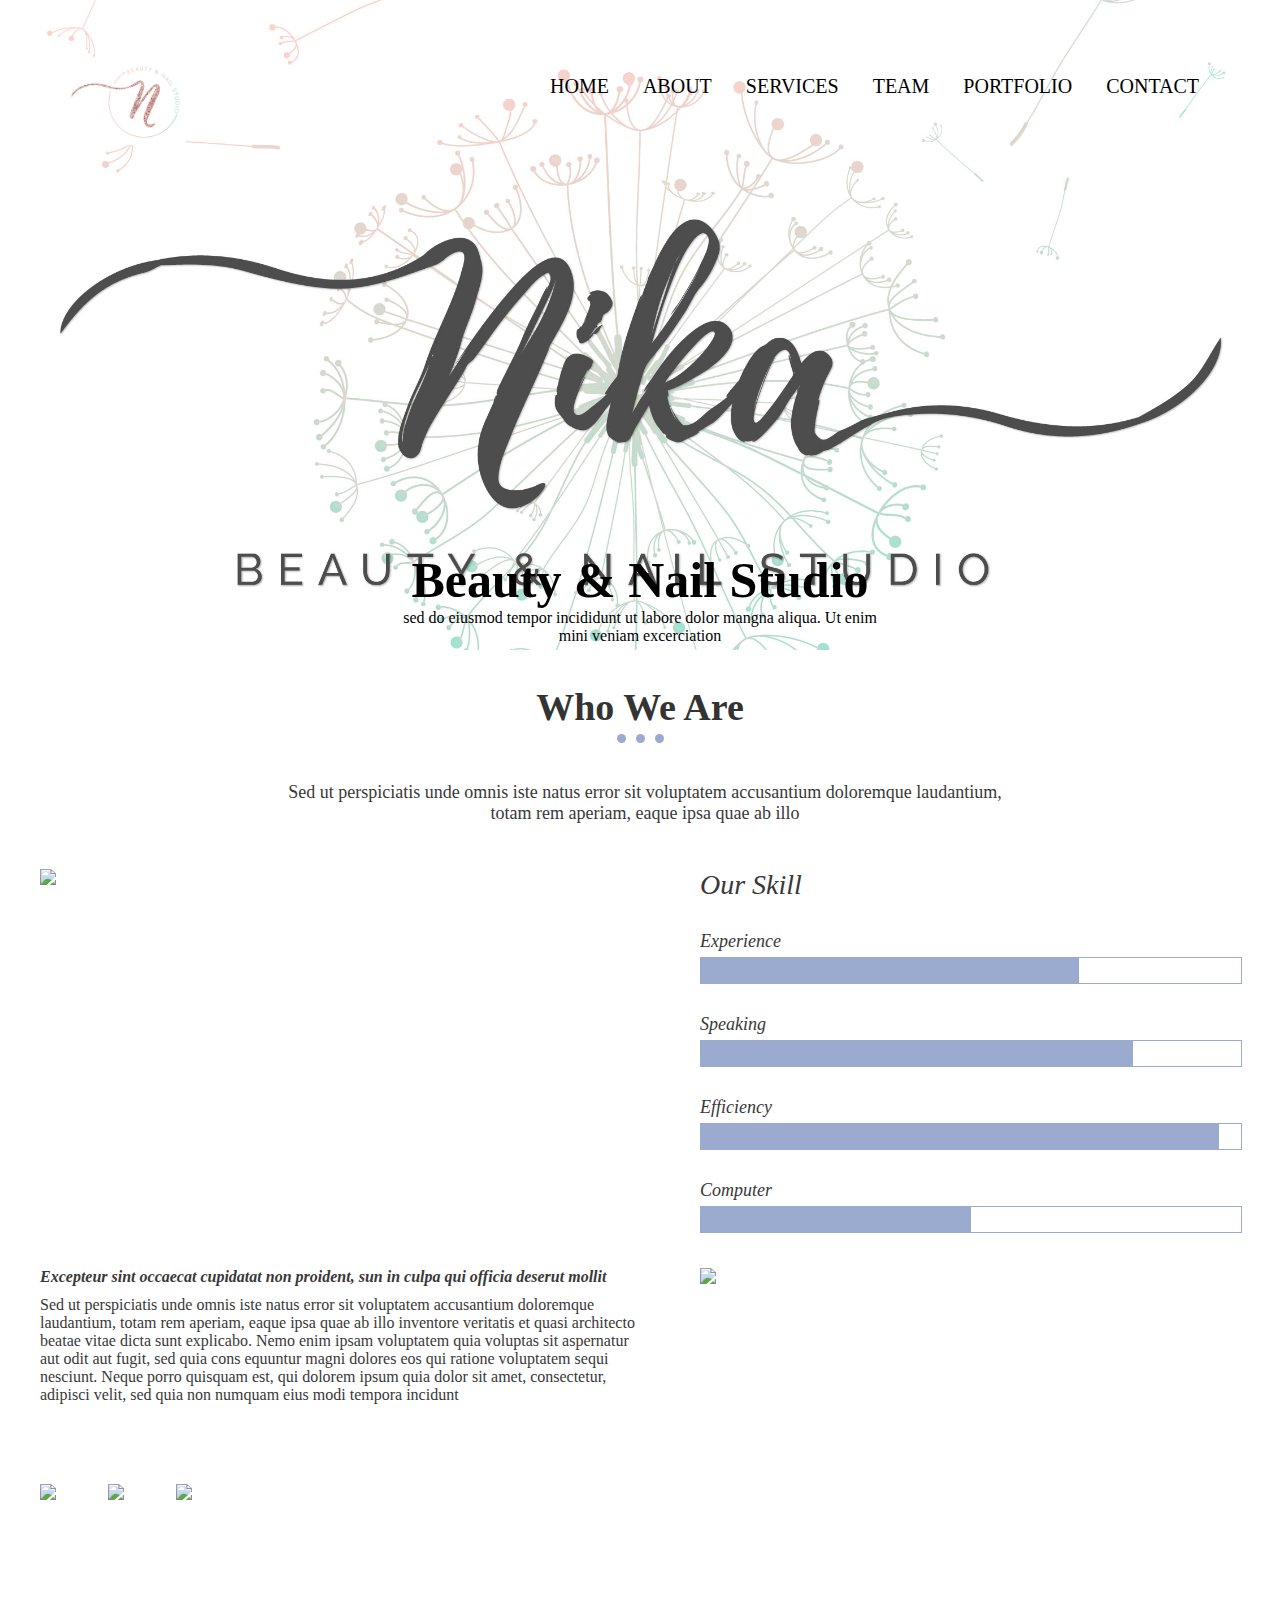
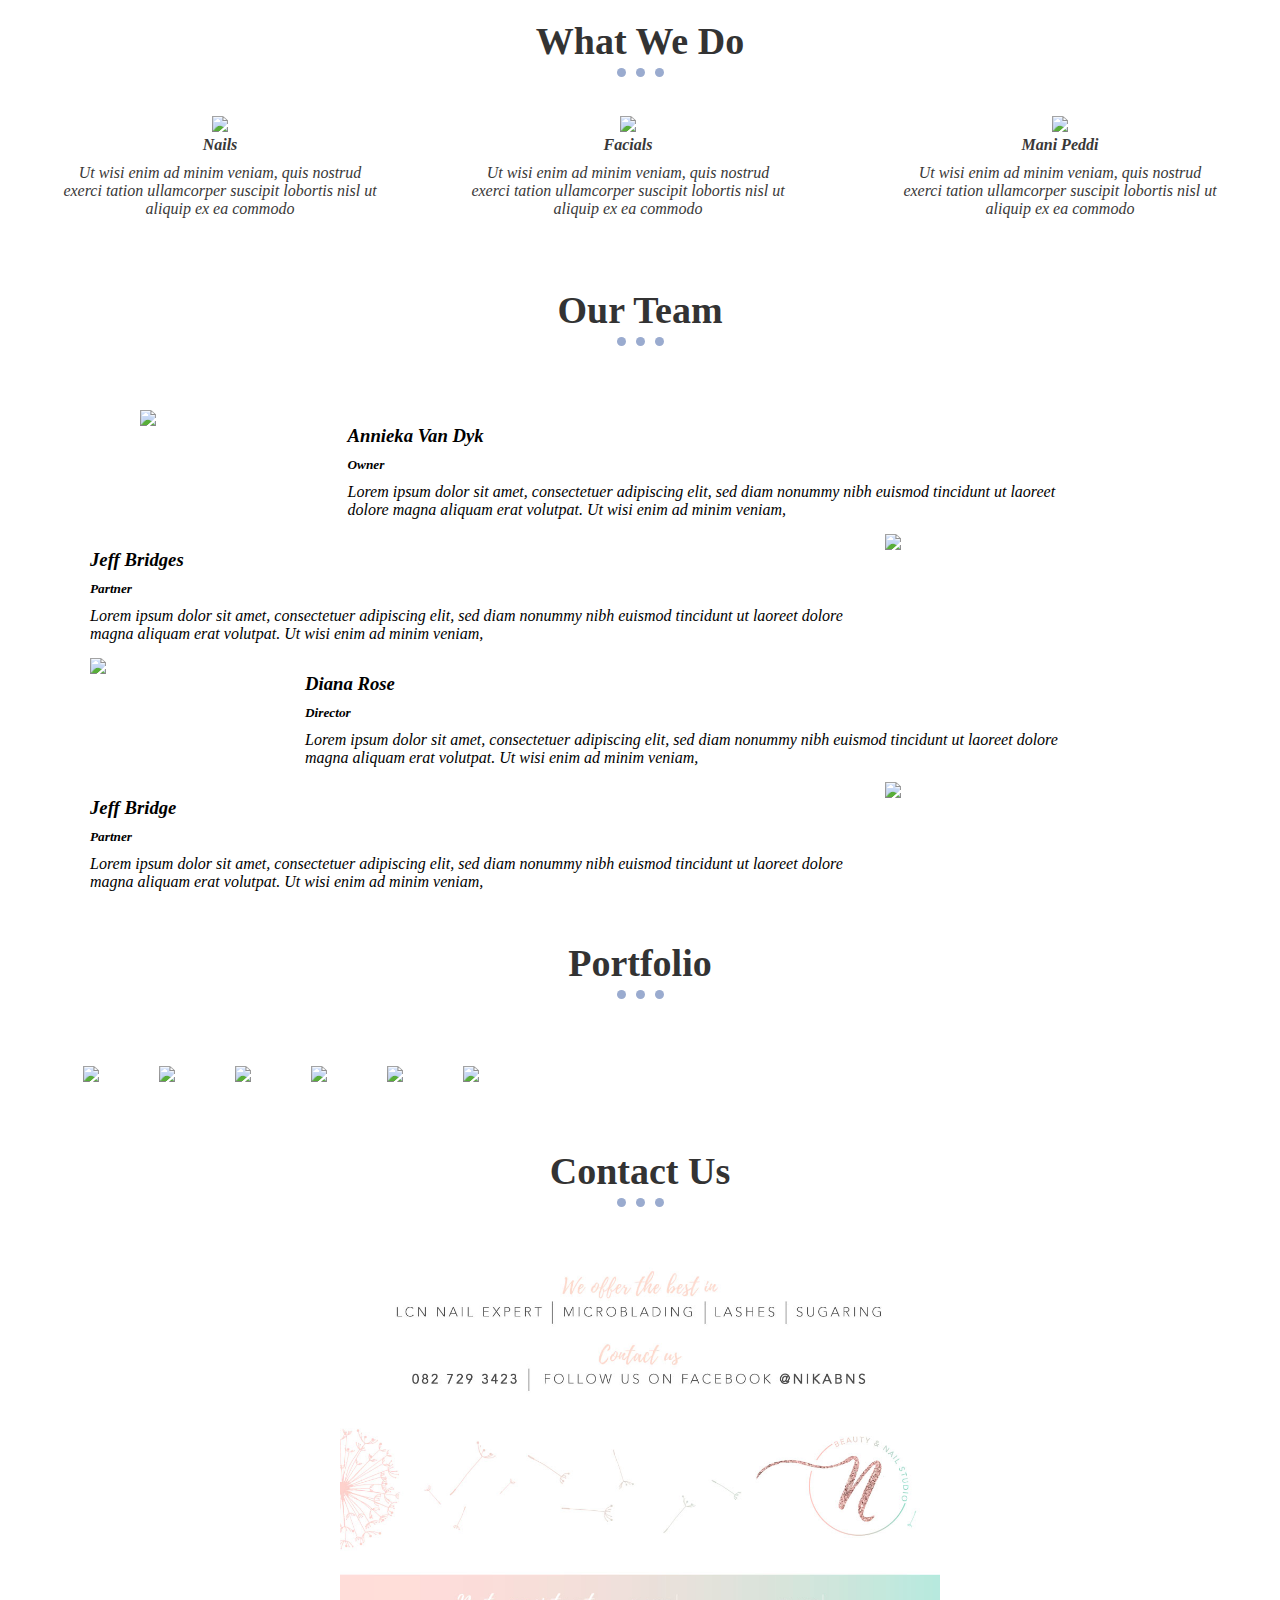
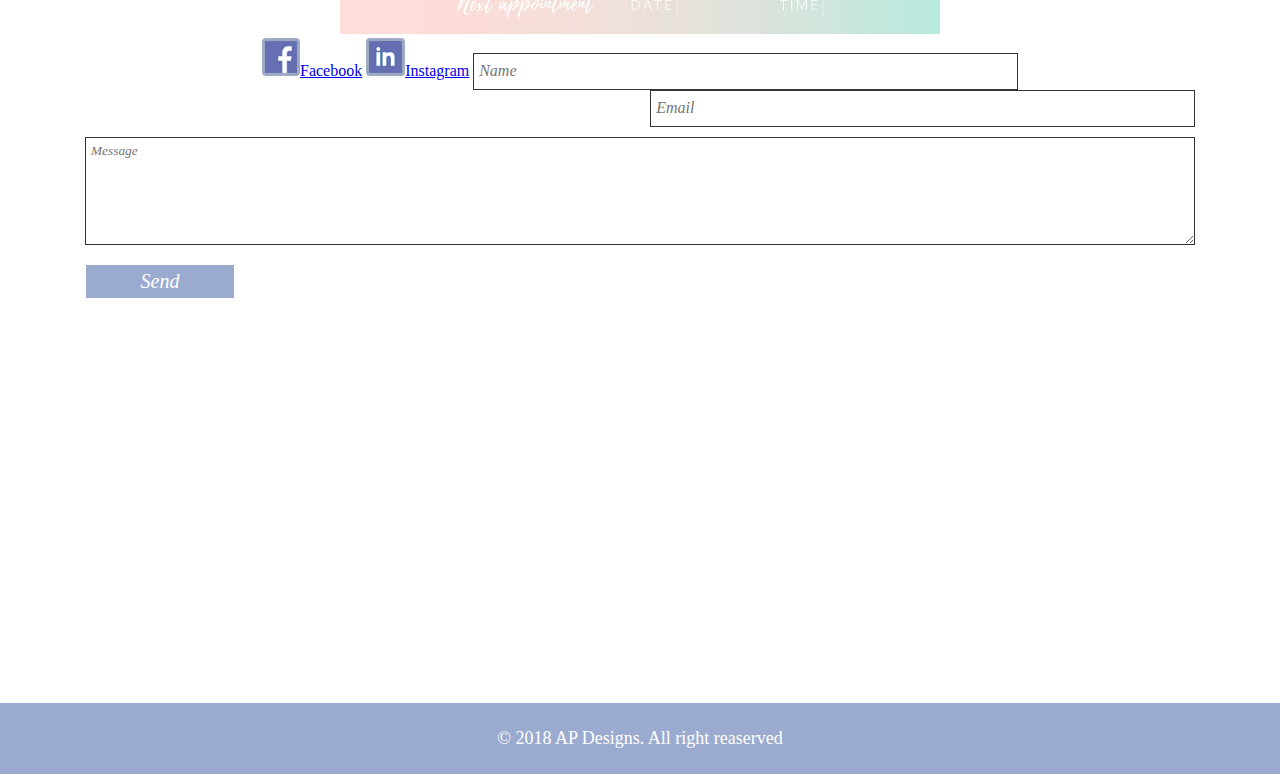
==== index.html @ e584de8f "Furst commit" ====
<!--
Credit : LearnDesign(Youtube Channel)
Link : https://goo.gl/5pskoC
Email : help.learndesign@gmail.com
-->
<!DOCTYPE html>
<html>

<head>
	<title>Nika Beauty and Nail Salon</title>
	<link rel="stylesheet" type="text/css" href="css/style.css">
</head>

<body>

	<div class="wrapper">

		<div class="slide">
			<div id="navbar" class="header">
				<img class="logo" src="images/Logo-Submark-JPG.jpg" />
				<div class="menu">
					<ul>
						<li><a href="#">Home</a></li>
						<li><a href="#About">About</a></li>
						<li><a href="#Services">Services</a></li>
						<li><a href="#Team">Team</a></li>
						<li><a href="#Portfolio">Portfolio</a></li>
						<li><a href="#Contact">Contact</a></li>
					</ul>
				</div>
			</div>

			<div class="slideTitle">
				<h1>Beauty & Nail Studio</h1>
				<p>sed do eiusmod tempor incididunt ut labore dolor mangna aliqua. Ut enim mini veniam excerciation</p>
			</div>
		</div>

		<div class="content">
			<div class="content-title">
				<h2> <a name="About"></a>Who We Are</h2>
				<div class="border">
					<span></span>
					<span></span>
					<span></span>
				</div>
			</div>
			<p class="content-desc">
				Sed ut perspiciatis unde omnis iste natus error sit voluptatem accusantium doloremque laudantium, totam
				rem aperiam, eaque ipsa quae ab illo
			</p>

			<div class="skill-section">
				<div class="skill-img">
					<img src="images/port9.jpg" />
				</div>
				<div class="skill-content">
					<h3 class="skill-title"><i>Our Skill</i></h3>
					<div class="skills">
						<i>Experience</i>
						<span><abbr></abbr></span>
					</div>
					<div class="skills speaking">
						<i>Speaking</i>
						<span><abbr></abbr></span>
					</div>
					<div class="skills efficiency">
						<i>Efficiency</i>
						<span><abbr></abbr></span>
					</div>
					<div class="skills computer">
						<i>Computer</i>
						<span><abbr></abbr></span>
					</div>
				</div>
				<div class="about-content">
					<div class="about-desc">
						<p><b><i>Excepteur sint occaecat cupidatat non proident, sun in culpa qui officia deserut
									mollit</i></b></p>
						<p>Sed ut perspiciatis unde omnis iste natus error sit voluptatem accusantium doloremque
							laudantium, totam rem aperiam, eaque ipsa quae ab illo inventore
							veritatis et quasi architecto beatae vitae dicta sunt explicabo. Nemo enim ipsam voluptatem
							quia voluptas sit aspernatur aut odit aut fugit, sed quia cons equuntur magni dolores eos
							qui ratione voluptatem sequi nesciunt. Neque porro quisquam
							est, qui dolorem ipsum quia dolor sit amet, consectetur, adipisci velit, sed quia non
							numquam eius modi tempora incidunt</p>
					</div>
					<div class="about-img">
						<img src="images/desk1.jpg">
					</div>
				</div>
				<div class="desk-img">
					<img src="images/desk2.jpg" />
					<img class="desk3img" src="images/desk3.jpg" />
					<img src="images/desk4.jpg" />
				</div>
			</div>
		</div>


		<div class="content">
			<div class="content-title">
				<h2> <a name="Services"></a>What We Do</h2>
				<div class="border">
					<span></span>
					<span></span>
					<span></span>
				</div>
			</div>
			<div class="clearfix"></div>
			<div class="column col1">
				<img src="images/port1.jpg" width="200" height="auto" />
				<h4><i>Nails</i></h4>
				<p><i>Ut wisi enim ad minim veniam, quis nostrud
						exerci tation ullamcorper suscipit lobortis nisl ut aliquip ex ea commodo</i></p>
			</div>
			<div class="column col2">
				<img src="images/port3.jpg" />
				<h4><i>Facials</i></h4>
				<p><i>Ut wisi enim ad minim veniam, quis nostrud
						exerci tation ullamcorper suscipit lobortis nisl ut aliquip ex ea commodo</i></p>
			</div>
			<div class="column col3">
				<img src="images/port8.jpg" width="300" height="auto" />
				<h4><i>Mani Peddi</i></h4>
				<p><i>Ut wisi enim ad minim veniam, quis nostrud
						exerci tation ullamcorper suscipit lobortis nisl ut aliquip ex ea commodo</i></p>
			</div>
		</div>


		<div class="content ourteam">
			<div class="content-title">
				<h2> <a name="Team"></a>Our Team</h2>
				<div class="border">
					<span></span>
					<span></span>
					<span></span>
				</div>
			</div>

			<div class="tm">
				<div class="employer annieka">
					<div class="employer-image">
						<img src="images/team1.png">
					</div>
					<div class="emplyer-detail">
						<h3><i>Annieka Van Dyk</i></h3>
						<h5><i>Owner</i></h5>
						<p><i>Lorem ipsum dolor sit amet, consectetuer adipiscing elit, sed diam nonummy nibh euismod
								tincidunt ut laoreet dolore magna aliquam erat volutpat. Ut wisi enim ad minim
								veniam,</i></p>
					</div>
				</div>

				<div class="employer">
					<div class="emplyer-detail jeff">
						<h3><i>Jeff Bridges</i></h3>
						<h5><i>Partner</i></h5>
						<p><i>Lorem ipsum dolor sit amet, consectetuer adipiscing elit, sed diam nonummy nibh euismod
								tincidunt ut laoreet dolore magna aliquam erat volutpat. Ut wisi enim ad minim
								veniam,</i></p>
					</div>
					<div class="employer-image">
						<img src="images/team2.png">
					</div>
				</div>

				<div class="employer sara">
					<div class="employer-image">
						<img src="images/team3.png">
					</div>
					<div class="emplyer-detail">
						<h3><i>Diana Rose</i></h3>
						<h5><i>Director</i></h5>
						<p><i>Lorem ipsum dolor sit amet, consectetuer adipiscing elit, sed diam nonummy nibh euismod
								tincidunt ut laoreet dolore magna aliquam erat volutpat. Ut wisi enim ad minim
								veniam,</i></p>
					</div>
				</div>

				<div class="employer">
					<div class="emplyer-detail jeff">
						<h3><i>Jeff Bridge</i></h3>
						<h5><i>Partner</i></h5>
						<p><i>Lorem ipsum dolor sit amet, consectetuer adipiscing elit, sed diam nonummy nibh euismod
								tincidunt ut laoreet dolore magna aliquam erat volutpat. Ut wisi enim ad minim
								veniam,</i></p>
					</div>
					<div class="employer-image">
						<img src="images/team4.png">
					</div>
				</div>
			</div>
		</div>


		<div class="content">
			<div class="content-title">
				<h2> <a name="Portfolio"></a>Portfolio</h2>
				<div class="border">
					<span></span>
					<span></span>
					<span></span>
				</div>
			</div>

			<div class="portfolio">
				<img src="images/port1.jpg" />
				<img src="images/port3.jpg" />
				<img src="images/port4.jpg" />
				<img src="images/port6.jpg" />
				<img src="images/port8.jpg" />
				<img src="images/port12.jpg" />
			</div>
		</div>


		<div class="content">
			<div class="content-title">
				<h2> <a name="Contact"></a>Contact Us</h2>
				<div class="border">
					<span></span>
					<span></span>
					<span></span>
				</div>
			</div>

			<form class="contactform">
				<p>
					<img src="images/contact1.jpg" width="600" height="auto">
				</p>
				<p>

					<a href="https://www.facebook.com/nikabns/"><img src="images/social1.png">Facebook</a>
					<a href="https://www.instagram.com/nikabns/?hl=en"><img src="images/social2.png">Instagram</a>

					<input type="text" class="txtfield" name="name" placeholder="Name" required>
					<input type="text" class="txtfield email" name="name" placeholder="Email" required>
				</p>
				<textarea cols="6" class="message" rows="6" placeholder="Message" required></textarea>
				<input type="submit" class="submit" name="submit" value="Send" />
			</form>
		</div>

		<div class="map">
			<iframe
				src="https://www.google.com/maps/embed?pb=!1m18!1m12!1m3!1d255281.1903616399!2d103.70416077249239!3d1.314339389148794!2m3!1f0!2f0!3f0!3m2!1i1024!2i768!4f13.1!3m3!1m2!1s0x31da11238a8b9375%3A0x887869cf52abf5c4!2sSingapore!5e0!3m2!1sen!2sin!4v1512486988033"
				width="100%" height="350" frameborder="0" style="border:0" allowfullscreen></iframe>
		</div>

		<div class="footer">
			<p>&copy; 2018 AP Designs. All right reaserved</p>
		</div>

</body>

</html>
---- css/style.css ----
/*
Credit : LearnDesign(Youtube Channel)
Link : https://goo.gl/5pskoC
Email : help.learndesign@gmail.com
*/
*{
	padding: 0;
	margin: 0;
}

body {
font-family: 'Playlist Script', 'Avenir LT Std 45 Book';
font-style: normal;
font-weight: normal;
src: local('Playlist Script'), url('Playlist Script.woff') format('woff');
src: local('Avenir LT Std 45 Book'), url('AvenirLTStd-Book.woff') format('woff');
}

.wrapper{
	width: 100%;
	height: auto;
	min-height: 300px;
	padding: 0 0px;
}
.slide{
	width: 100%;
	height: 650px;
	position: relative;
	background-image: url(../images/Logo-Primary-Final-JPG.jpg);
	background-size: cover;
	background-repeat: no-repeat;
	background-position: center center;
}
.header{
	position: relative;
	padding: 60px 66px;
}
.header .logo{
	float: left;
	width: 120px;
	height: auto;
}
.header .menu{
	float: right;
}
.menu ul li{
	list-style: none;
	display: inline-block;
}
.menu ul li a{
	display: block;
	padding: 15px;
	color: black;
	text-decoration: none;
	font-size: 20px;
	text-transform: uppercase;
	font-family: Myriad Pro;
}

.slideTitle{
	position: absolute;
	top: 92%;
	left: 50%;
	transform: translate(-50%, -50%);
	color: black;
	font-family: Myriad Pro;
}
.slideTitle h1{
	font-size: 50px;
	text-align: center;
}
.slideTitle p{
	font-size: 16px;
	padding: 0 80px;
	text-align: center;
}


.content{
	padding:0 40px;
}
.content-title{
	display: inline-block;
	width: 100%;
	text-align: center;
	padding: 35px 0;
	float:left;
}
.content-title h2{
	font-size: 38px;
	font-family: Myriad Pro;
	color: #333333;
}
.border span{
	width: 9px;
	height: 9px;
	margin: 0 3px;
	background-color: #9aabcf;
	border-radius: 100px;
	display: inline-block;
}
p.content-desc{
	font-size: 18px;
	color: #393838;
	padding: 0 5px;
	width: 60%;
	margin-left: 20%;
	text-align: center;
	display: inline-block;
	float: left;
	font-family: Myriad Pro;
}


.skill-section{
	display: inline-block;
	width: 100%;
	float: left;	
	padding: 45px 0;
}
.skill-img{
	width: 50%;
	float: left;
}
.skill-img img{
	width: 100%;
}
.skill-content{
	width: 45%;
	float: right;
}
h3.skill-title{
	font-size: 28px;
	font-family: Myriad Pro;
	color: #393838;
	font-weight: 500;
	float: left;
	width: 100%;
}
.skills{
	width: 100%;
	float: left;
	padding-top: 30px;
}
.skills i{
	color: #393838;
	font-family: Myriad Pro;
	clear: both;
	float: left;
	font-size: 18px;
}
.skills span{
	width: 100%;
	height: 25px;
	margin-top: 5px;
	border: 1px solid #9aabcf;
	display: inline-block;
	float: left;
}
.skills span abbr{
	width: 70%;
	height: 25px;
	background-color: #9aabcf;
	display: inline-block;
}
.skills.speaking span abbr{
	width: 80%;
}
.skills.efficiency span abbr{
	width: 96%;
}
.skills.computer span abbr{
	width: 50%;
}

.about-content,.desk-img{
	width: 100%;
	float: left;
	display: inline-block;
	font-family: Myriad Pro;
	color: #393838;
	padding: 35px 0;
}
.about-desc{
	width: 50%;
	float: left;
	display: inline-block;
}
.about-desc p{
	padding-bottom: 10px;
}
.about-img{
	width: 45%;
	float: right;
	display: inline-block;
}

.desk-img img{
	width: 30%;
}
.desk-img img.desk3img{
	margin: 0 4%;
}

.clearfix{}
.column{
	width: 30%; 
	display: inline-block;
	float: left;
	text-align: center;
	color: #393838;
	font-family: Myriad Pro;
	padding: 0 20px;
	box-sizing: border-box;
}
.column.col2{
	margin: 0 4%;
}
.column.col3{
	float: right;
}
.column p{
	padding-top: 10px;
}

.content.ourteam{
	padding-top: 35px;
	clear: left;
}
.tm,.employer{
	display: inline-block;
	width: 100%;
	float: left;
	box-sizing: border-box;
	font-family: Myriad Pro;
	padding: 25px 15px 0;
}
.employer{
	padding: 0 35px 15px;
}
.employer.annieka{
	padding-left: 85px;
}
.employer-image{
	width: 15%;
	float: left;
}
.employer-image img{
	width: 100%;
}
.emplyer-detail{
	width: 70%;
	float: left;
	padding-left: 50px;
	padding-top: 15px;
}
.emplyer-detail h3{
	padding-bottom: 10px;
}
.emplyer-detail h5{
	padding-bottom: 10px;
}
.emplyer-detail p{
	font-weight: normal;
}
.emplyer-detail.jeff{
	padding-left: 0px;
	padding-right: 25px;
}

.portfolio{
	padding: 0 15px; 
}
.portfolio img{
	margin: 28px;
}

.portfolio img {
	width: 300px;
	height: auto;
}

form.contactform{
	padding: 0 45px 15px;
}

form.contactform p{
	text-align: center;
}


.txtfield,.message,.submit{
	font-family: Myriad Pro;
}
.txtfield{
	width: 48%;
	height: 35px;
	padding: 0 5px;
	border: 1px solid #333333;
	font-size: 16px;
	font-style: italic;
}
.txtfield.email{
	float: right;
}
.message{
	width: 100%;
	padding: 5px;
	box-sizing: border-box;
	margin-top: 10px;
	border: 1px solid #333333;
	font-style: italic;
}
.submit{
	width: 150px;
	height: 35px;
	background-color: #9aabcf;
	color: #ffffff;
	border: 1px solid;
	margin-top: 15px;
	font-size: 20px;
	font-style: italic;
}
.map{
	margin: 35px 0 0;
}
.footer{
	background-color: #9aabcf;
	display: inline-block;
	width: 100%;
	padding: 25px 0px 15px;
	text-align: center;
	font-family: Myriad Pro;
	color: #ffffff;
}
.footer p{
	padding-bottom: 10px;
	font-size: 18px;
}
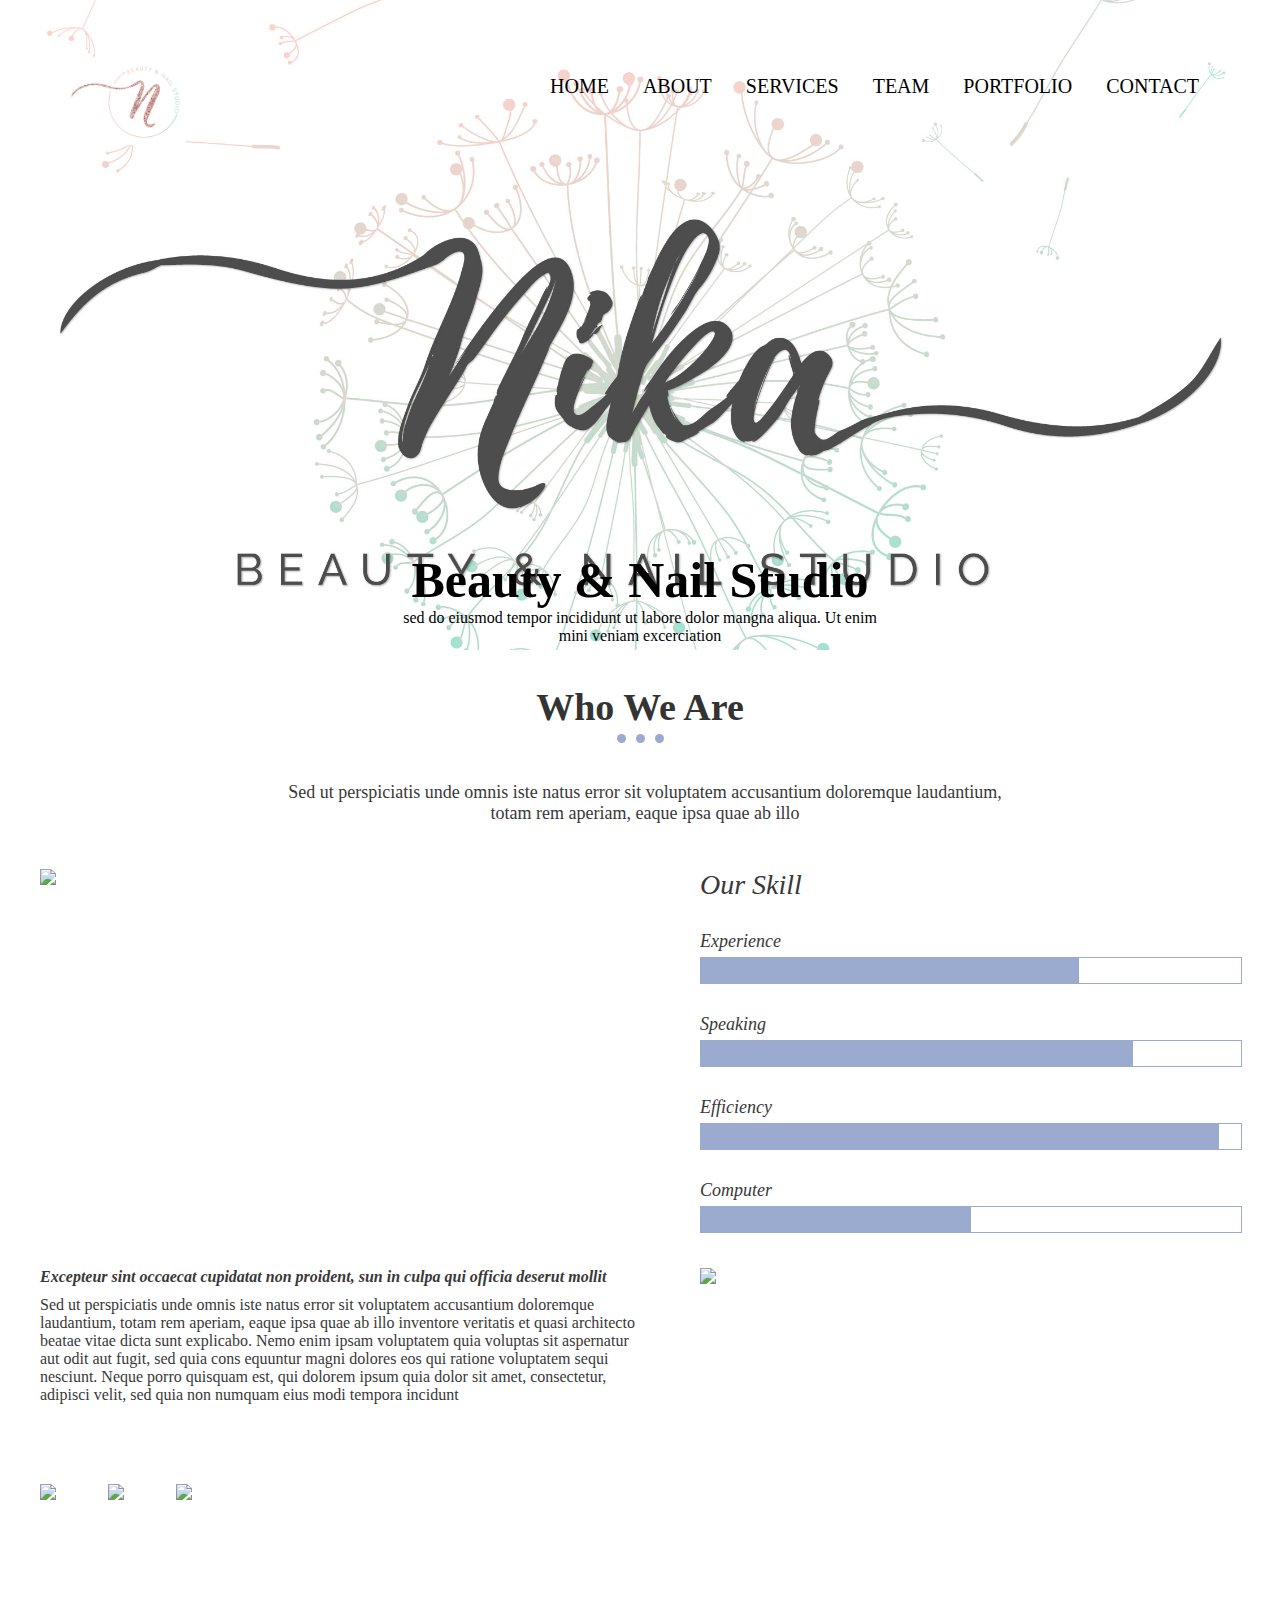
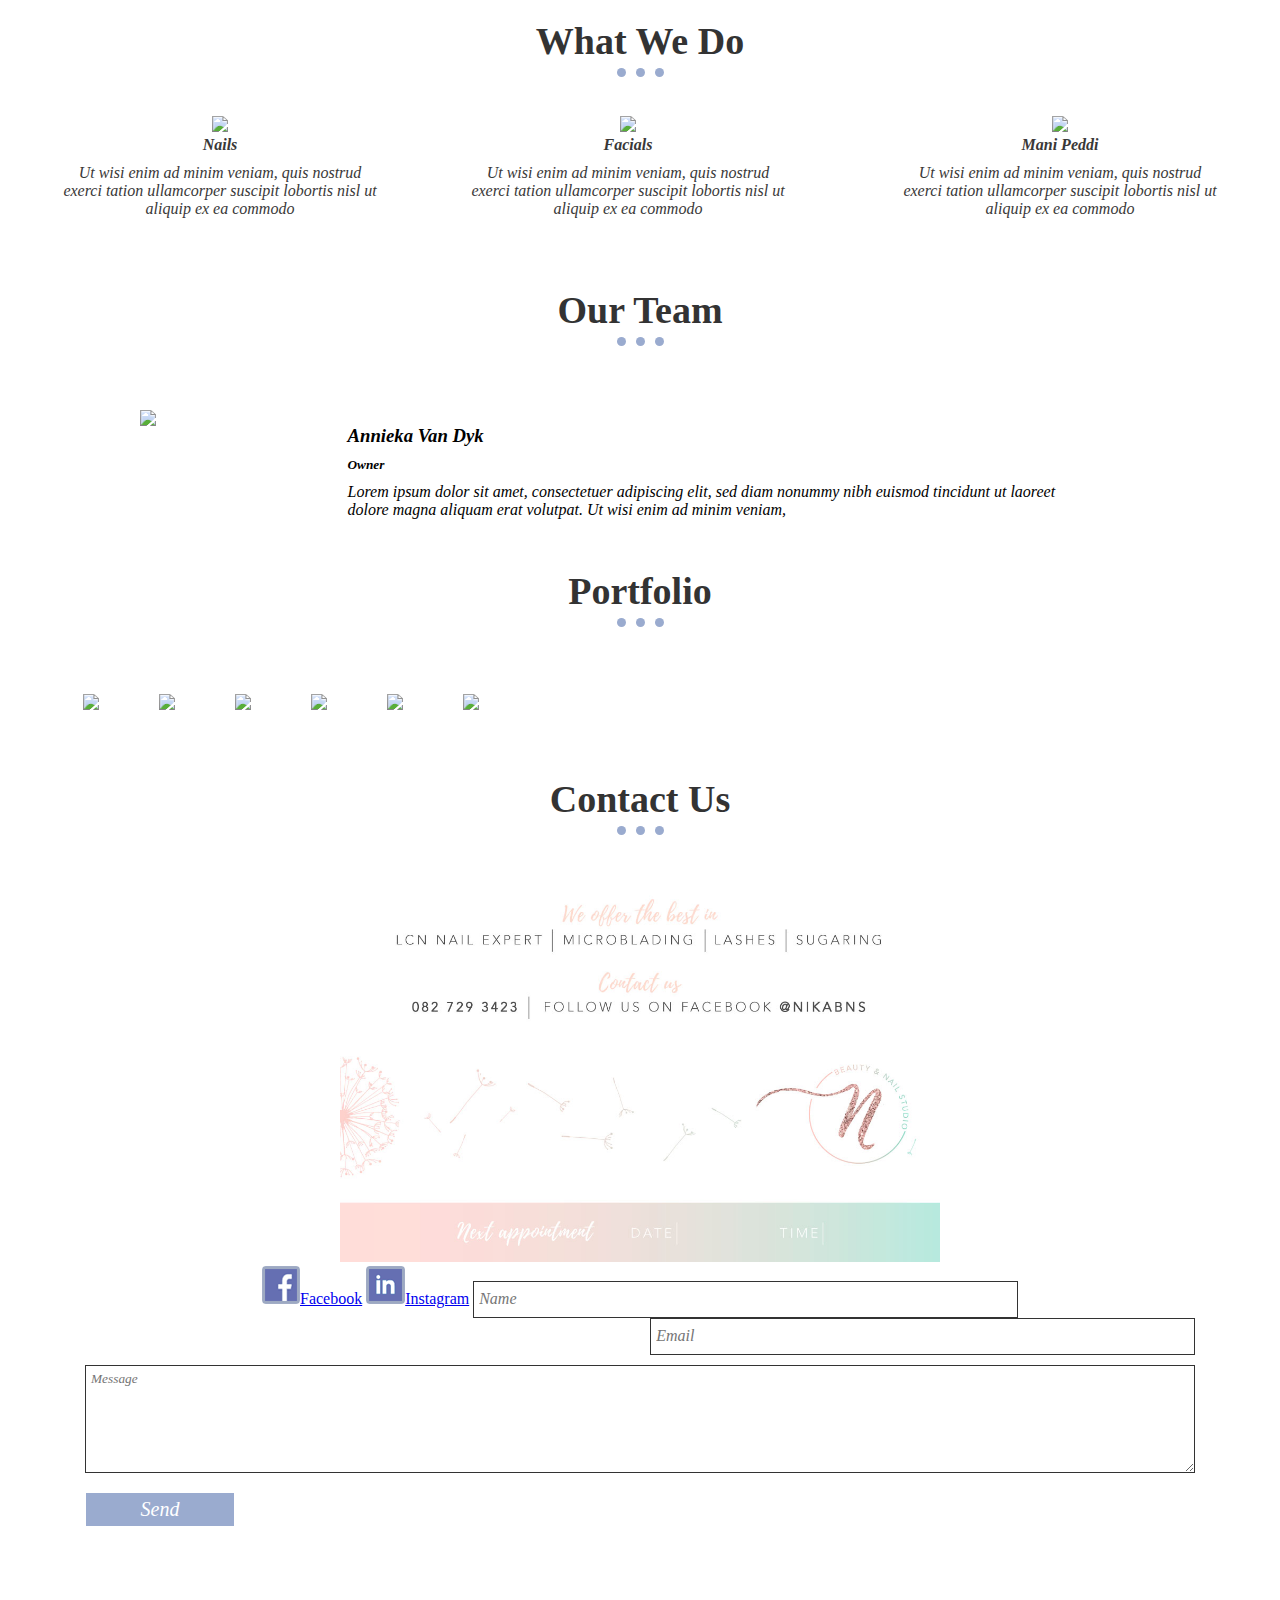
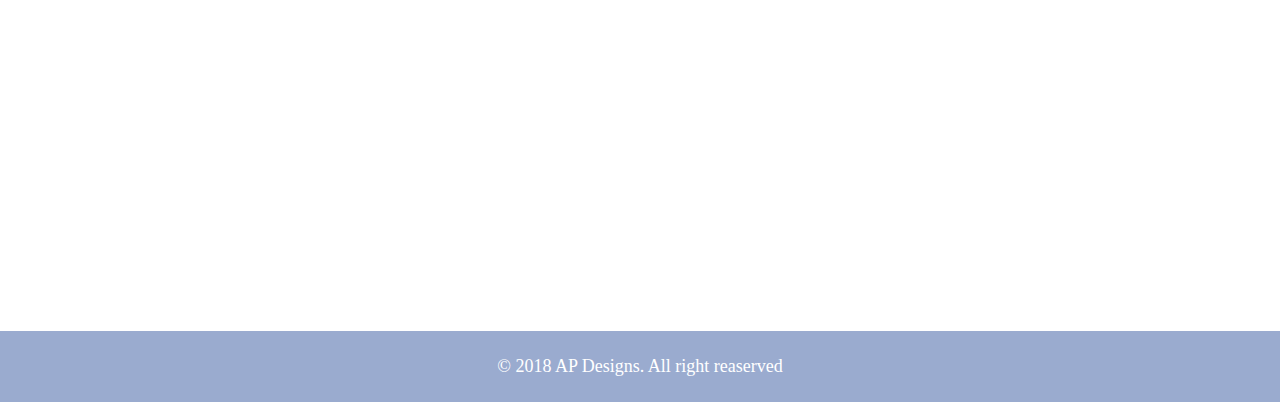
==== commit cdc17b10: "second commit with some changes not needed" ====
--- a/index.html
+++ b/index.html
@@ -152,45 +152,6 @@
 								veniam,</i></p>
 					</div>
 				</div>
-
-				<div class="employer">
-					<div class="emplyer-detail jeff">
-						<h3><i>Jeff Bridges</i></h3>
-						<h5><i>Partner</i></h5>
-						<p><i>Lorem ipsum dolor sit amet, consectetuer adipiscing elit, sed diam nonummy nibh euismod
-								tincidunt ut laoreet dolore magna aliquam erat volutpat. Ut wisi enim ad minim
-								veniam,</i></p>
-					</div>
-					<div class="employer-image">
-						<img src="images/team2.png">
-					</div>
-				</div>
-
-				<div class="employer sara">
-					<div class="employer-image">
-						<img src="images/team3.png">
-					</div>
-					<div class="emplyer-detail">
-						<h3><i>Diana Rose</i></h3>
-						<h5><i>Director</i></h5>
-						<p><i>Lorem ipsum dolor sit amet, consectetuer adipiscing elit, sed diam nonummy nibh euismod
-								tincidunt ut laoreet dolore magna aliquam erat volutpat. Ut wisi enim ad minim
-								veniam,</i></p>
-					</div>
-				</div>
-
-				<div class="employer">
-					<div class="emplyer-detail jeff">
-						<h3><i>Jeff Bridge</i></h3>
-						<h5><i>Partner</i></h5>
-						<p><i>Lorem ipsum dolor sit amet, consectetuer adipiscing elit, sed diam nonummy nibh euismod
-								tincidunt ut laoreet dolore magna aliquam erat volutpat. Ut wisi enim ad minim
-								veniam,</i></p>
-					</div>
-					<div class="employer-image">
-						<img src="images/team4.png">
-					</div>
-				</div>
 			</div>
 		</div>
 
@@ -245,7 +206,7 @@
 
 		<div class="map">
 			<iframe
-				src="https://www.google.com/maps/embed?pb=!1m18!1m12!1m3!1d255281.1903616399!2d103.70416077249239!3d1.314339389148794!2m3!1f0!2f0!3f0!3m2!1i1024!2i768!4f13.1!3m3!1m2!1s0x31da11238a8b9375%3A0x887869cf52abf5c4!2sSingapore!5e0!3m2!1sen!2sin!4v1512486988033"
+				src="https://www.google.com/maps/embed?pb=!1m18!1m12!1m3!1d255281.1903616399!2d103.70416077249239!3d1.314339389148794!2m3!1f0!2f0!3f0!3m2!1i1024!2i768!4f13.1!3m3!1m2!1s0x31da11238a8b9375%3A0x887869cf52abf5c4!2sSouthAfrica!5e0!3m2!1sen!2sin!4v1512486988033"
 				width="100%" height="350" frameborder="0" style="border:0" allowfullscreen></iframe>
 		</div>
 
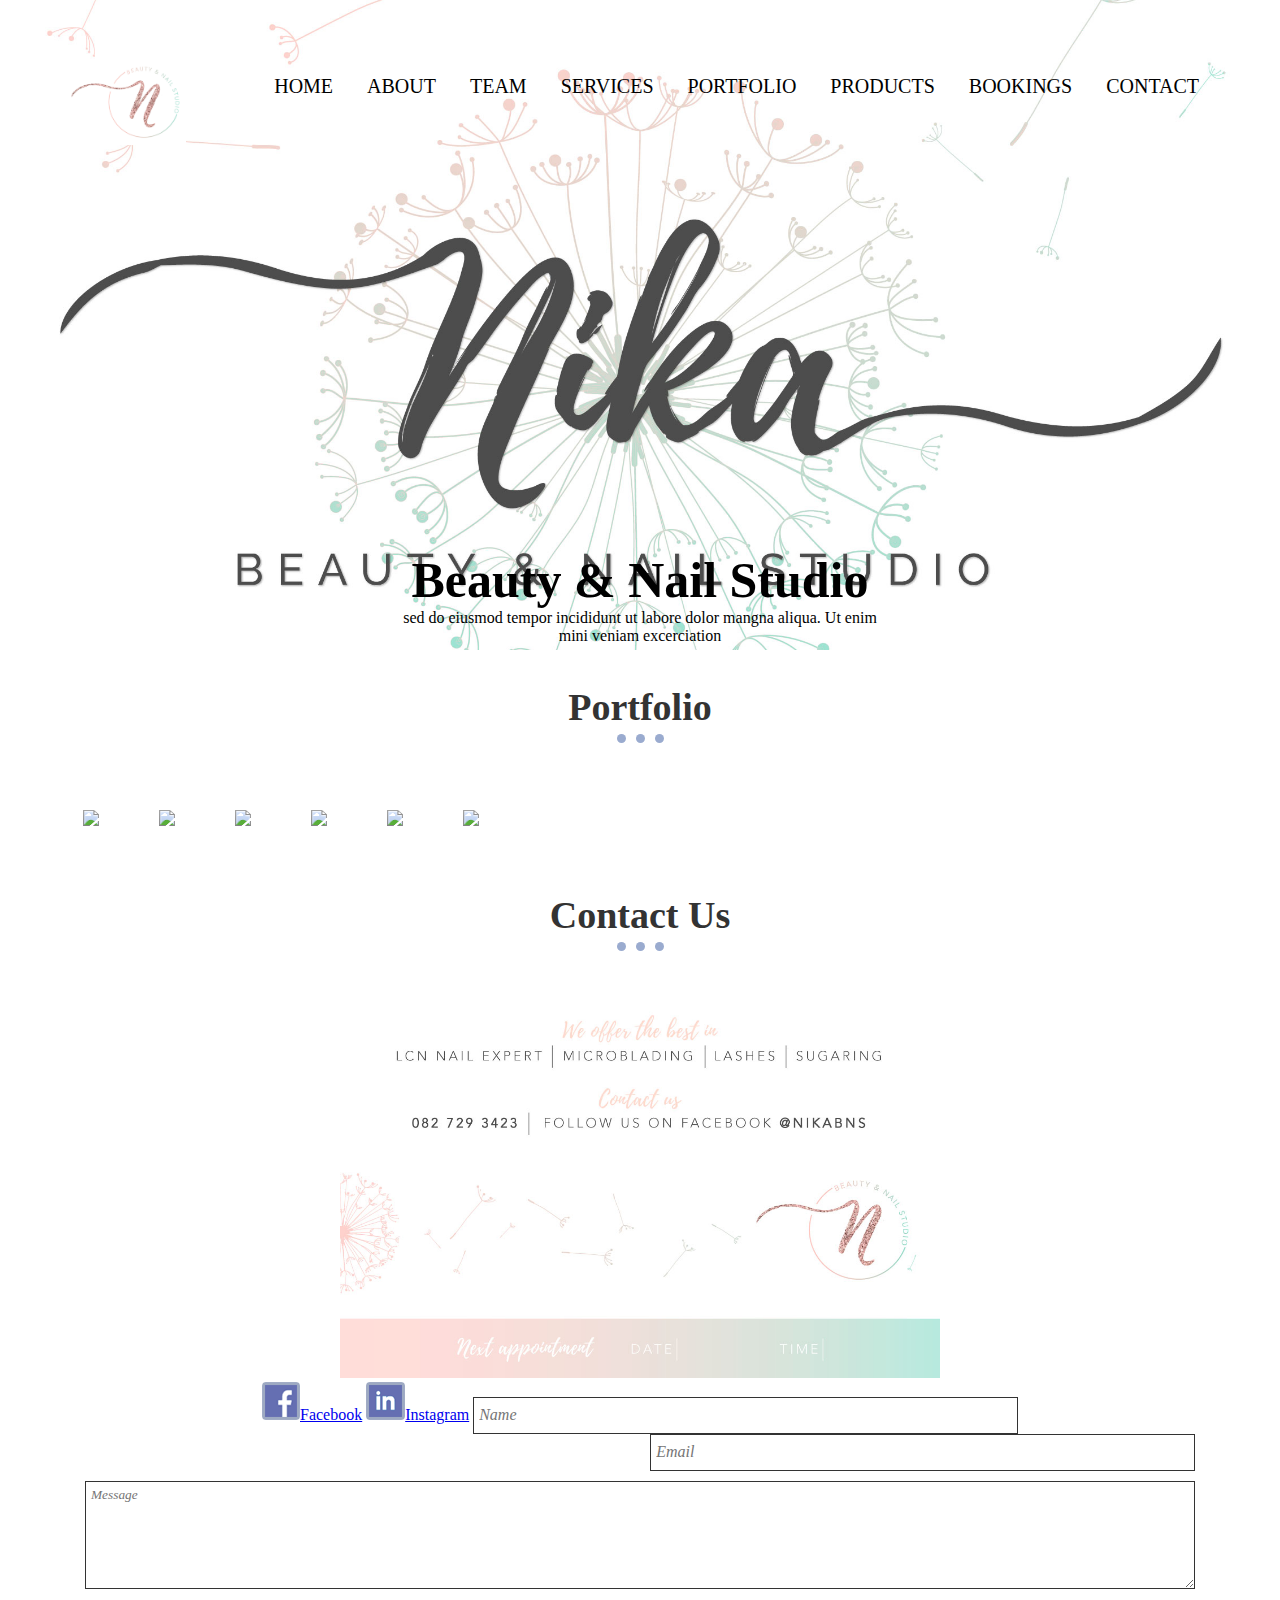
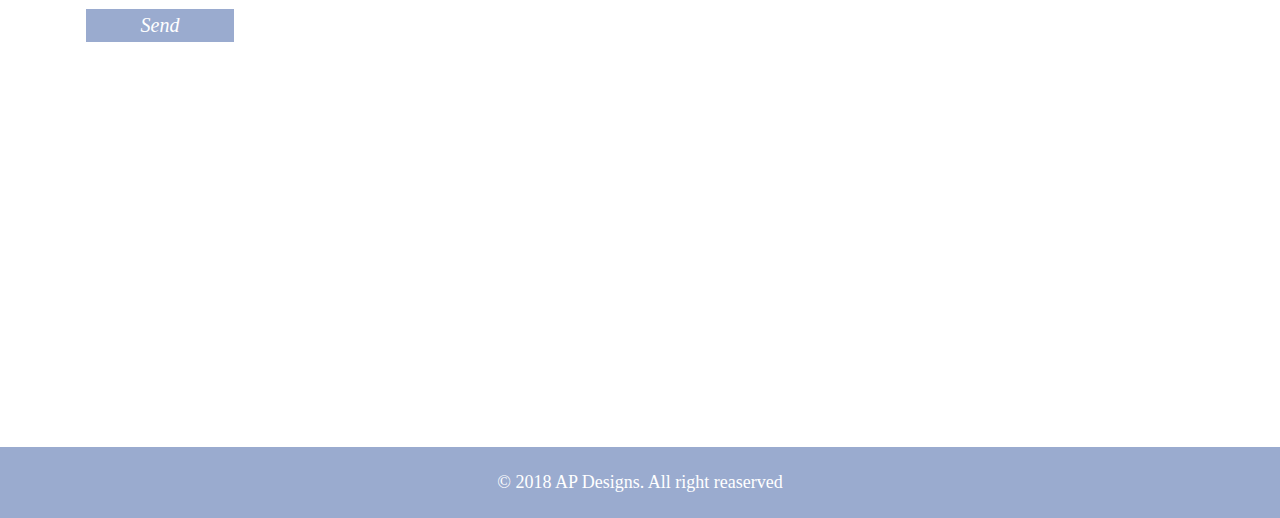
==== commit 52d887a4: "Updating pages with relative information" ====
--- a/index.html
+++ b/index.html
@@ -4,9 +4,13 @@
 Email : help.learndesign@gmail.com
 -->
 <!DOCTYPE html>
-<html>
+<html lang="en">
 
 <head>
+
+	<meta charset="UTF-8">
+	<meta http-equiv="X-UA-Compatible" content="IE=edge">
+	<meta name="viewport" content="width=device-width, initial-scale=1.0">
 	<title>Nika Beauty and Nail Salon</title>
 	<link rel="stylesheet" type="text/css" href="css/style.css">
 </head>
@@ -21,11 +25,13 @@
 				<div class="menu">
 					<ul>
 						<li><a href="#">Home</a></li>
-						<li><a href="#About">About</a></li>
-						<li><a href="#Services">Services</a></li>
-						<li><a href="#Team">Team</a></li>
-						<li><a href="#Portfolio">Portfolio</a></li>
-						<li><a href="#Contact">Contact</a></li>
+						<li><a href="pages/about.html">About</a></li>
+						<li><a href="pages/team.html">Team</a></li>
+						<li><a href="pages/services.html">Services</a></li>
+						<li><a href="pages/portfolio.html">Portfolio</a></li>
+						<li><a href="pages/products.html">Products</a></li>
+						<li><a href="pages/bookings.html">Bookings</a></li>
+						<li><a href="pages/contact.html">Contact</a></li>
 					</ul>
 				</div>
 			</div>
@@ -35,126 +41,6 @@
 				<p>sed do eiusmod tempor incididunt ut labore dolor mangna aliqua. Ut enim mini veniam excerciation</p>
 			</div>
 		</div>
-
-		<div class="content">
-			<div class="content-title">
-				<h2> <a name="About"></a>Who We Are</h2>
-				<div class="border">
-					<span></span>
-					<span></span>
-					<span></span>
-				</div>
-			</div>
-			<p class="content-desc">
-				Sed ut perspiciatis unde omnis iste natus error sit voluptatem accusantium doloremque laudantium, totam
-				rem aperiam, eaque ipsa quae ab illo
-			</p>
-
-			<div class="skill-section">
-				<div class="skill-img">
-					<img src="images/port9.jpg" />
-				</div>
-				<div class="skill-content">
-					<h3 class="skill-title"><i>Our Skill</i></h3>
-					<div class="skills">
-						<i>Experience</i>
-						<span><abbr></abbr></span>
-					</div>
-					<div class="skills speaking">
-						<i>Speaking</i>
-						<span><abbr></abbr></span>
-					</div>
-					<div class="skills efficiency">
-						<i>Efficiency</i>
-						<span><abbr></abbr></span>
-					</div>
-					<div class="skills computer">
-						<i>Computer</i>
-						<span><abbr></abbr></span>
-					</div>
-				</div>
-				<div class="about-content">
-					<div class="about-desc">
-						<p><b><i>Excepteur sint occaecat cupidatat non proident, sun in culpa qui officia deserut
-									mollit</i></b></p>
-						<p>Sed ut perspiciatis unde omnis iste natus error sit voluptatem accusantium doloremque
-							laudantium, totam rem aperiam, eaque ipsa quae ab illo inventore
-							veritatis et quasi architecto beatae vitae dicta sunt explicabo. Nemo enim ipsam voluptatem
-							quia voluptas sit aspernatur aut odit aut fugit, sed quia cons equuntur magni dolores eos
-							qui ratione voluptatem sequi nesciunt. Neque porro quisquam
-							est, qui dolorem ipsum quia dolor sit amet, consectetur, adipisci velit, sed quia non
-							numquam eius modi tempora incidunt</p>
-					</div>
-					<div class="about-img">
-						<img src="images/desk1.jpg">
-					</div>
-				</div>
-				<div class="desk-img">
-					<img src="images/desk2.jpg" />
-					<img class="desk3img" src="images/desk3.jpg" />
-					<img src="images/desk4.jpg" />
-				</div>
-			</div>
-		</div>
-
-
-		<div class="content">
-			<div class="content-title">
-				<h2> <a name="Services"></a>What We Do</h2>
-				<div class="border">
-					<span></span>
-					<span></span>
-					<span></span>
-				</div>
-			</div>
-			<div class="clearfix"></div>
-			<div class="column col1">
-				<img src="images/port1.jpg" width="200" height="auto" />
-				<h4><i>Nails</i></h4>
-				<p><i>Ut wisi enim ad minim veniam, quis nostrud
-						exerci tation ullamcorper suscipit lobortis nisl ut aliquip ex ea commodo</i></p>
-			</div>
-			<div class="column col2">
-				<img src="images/port3.jpg" />
-				<h4><i>Facials</i></h4>
-				<p><i>Ut wisi enim ad minim veniam, quis nostrud
-						exerci tation ullamcorper suscipit lobortis nisl ut aliquip ex ea commodo</i></p>
-			</div>
-			<div class="column col3">
-				<img src="images/port8.jpg" width="300" height="auto" />
-				<h4><i>Mani Peddi</i></h4>
-				<p><i>Ut wisi enim ad minim veniam, quis nostrud
-						exerci tation ullamcorper suscipit lobortis nisl ut aliquip ex ea commodo</i></p>
-			</div>
-		</div>
-
-
-		<div class="content ourteam">
-			<div class="content-title">
-				<h2> <a name="Team"></a>Our Team</h2>
-				<div class="border">
-					<span></span>
-					<span></span>
-					<span></span>
-				</div>
-			</div>
-
-			<div class="tm">
-				<div class="employer annieka">
-					<div class="employer-image">
-						<img src="images/team1.png">
-					</div>
-					<div class="emplyer-detail">
-						<h3><i>Annieka Van Dyk</i></h3>
-						<h5><i>Owner</i></h5>
-						<p><i>Lorem ipsum dolor sit amet, consectetuer adipiscing elit, sed diam nonummy nibh euismod
-								tincidunt ut laoreet dolore magna aliquam erat volutpat. Ut wisi enim ad minim
-								veniam,</i></p>
-					</div>
-				</div>
-			</div>
-		</div>
-
 
 		<div class="content">
 			<div class="content-title">
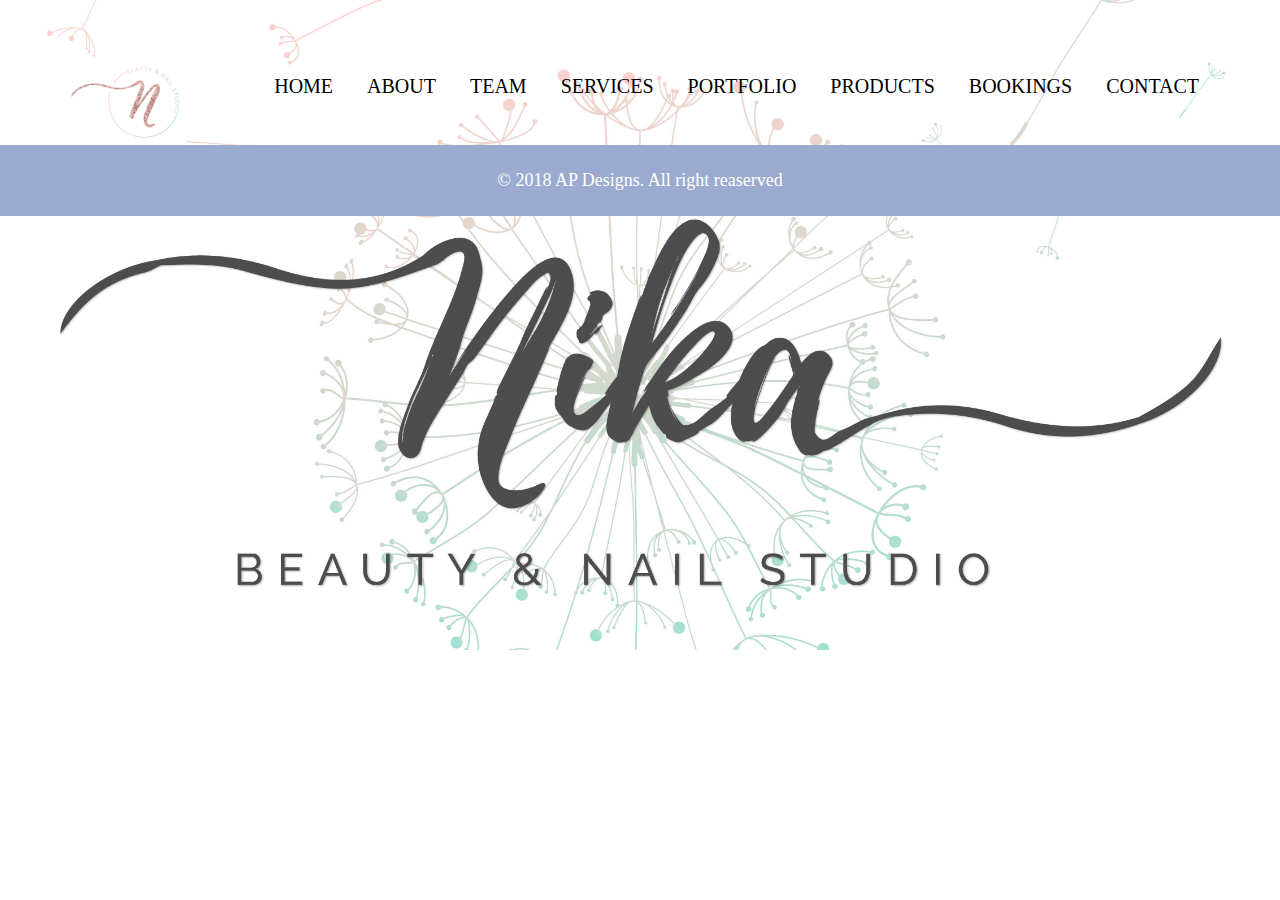
==== commit b4117068: "Update css on all pages sorting the individual pages with relavant information" ====
--- a/index.html
+++ b/index.html
@@ -36,69 +36,17 @@
 				</div>
 			</div>
 
-			<div class="slideTitle">
+			<!--<div class="slideTitle">
 				<h1>Beauty & Nail Studio</h1>
 				<p>sed do eiusmod tempor incididunt ut labore dolor mangna aliqua. Ut enim mini veniam excerciation</p>
 			</div>
-		</div>
-
-		<div class="content">
-			<div class="content-title">
-				<h2> <a name="Portfolio"></a>Portfolio</h2>
-				<div class="border">
-					<span></span>
-					<span></span>
-					<span></span>
-				</div>
-			</div>
-
-			<div class="portfolio">
-				<img src="images/port1.jpg" />
-				<img src="images/port3.jpg" />
-				<img src="images/port4.jpg" />
-				<img src="images/port6.jpg" />
-				<img src="images/port8.jpg" />
-				<img src="images/port12.jpg" />
-			</div>
-		</div>
+		</div>-->
 
 
-		<div class="content">
-			<div class="content-title">
-				<h2> <a name="Contact"></a>Contact Us</h2>
-				<div class="border">
-					<span></span>
-					<span></span>
-					<span></span>
-				</div>
+
+			<div class="footer">
+				<p>&copy; 2018 AP Designs. All right reaserved</p>
 			</div>
-
-			<form class="contactform">
-				<p>
-					<img src="images/contact1.jpg" width="600" height="auto">
-				</p>
-				<p>
-
-					<a href="https://www.facebook.com/nikabns/"><img src="images/social1.png">Facebook</a>
-					<a href="https://www.instagram.com/nikabns/?hl=en"><img src="images/social2.png">Instagram</a>
-
-					<input type="text" class="txtfield" name="name" placeholder="Name" required>
-					<input type="text" class="txtfield email" name="name" placeholder="Email" required>
-				</p>
-				<textarea cols="6" class="message" rows="6" placeholder="Message" required></textarea>
-				<input type="submit" class="submit" name="submit" value="Send" />
-			</form>
-		</div>
-
-		<div class="map">
-			<iframe
-				src="https://www.google.com/maps/embed?pb=!1m18!1m12!1m3!1d255281.1903616399!2d103.70416077249239!3d1.314339389148794!2m3!1f0!2f0!3f0!3m2!1i1024!2i768!4f13.1!3m3!1m2!1s0x31da11238a8b9375%3A0x887869cf52abf5c4!2sSouthAfrica!5e0!3m2!1sen!2sin!4v1512486988033"
-				width="100%" height="350" frameborder="0" style="border:0" allowfullscreen></iframe>
-		</div>
-
-		<div class="footer">
-			<p>&copy; 2018 AP Designs. All right reaserved</p>
-		</div>
 
 </body>
 
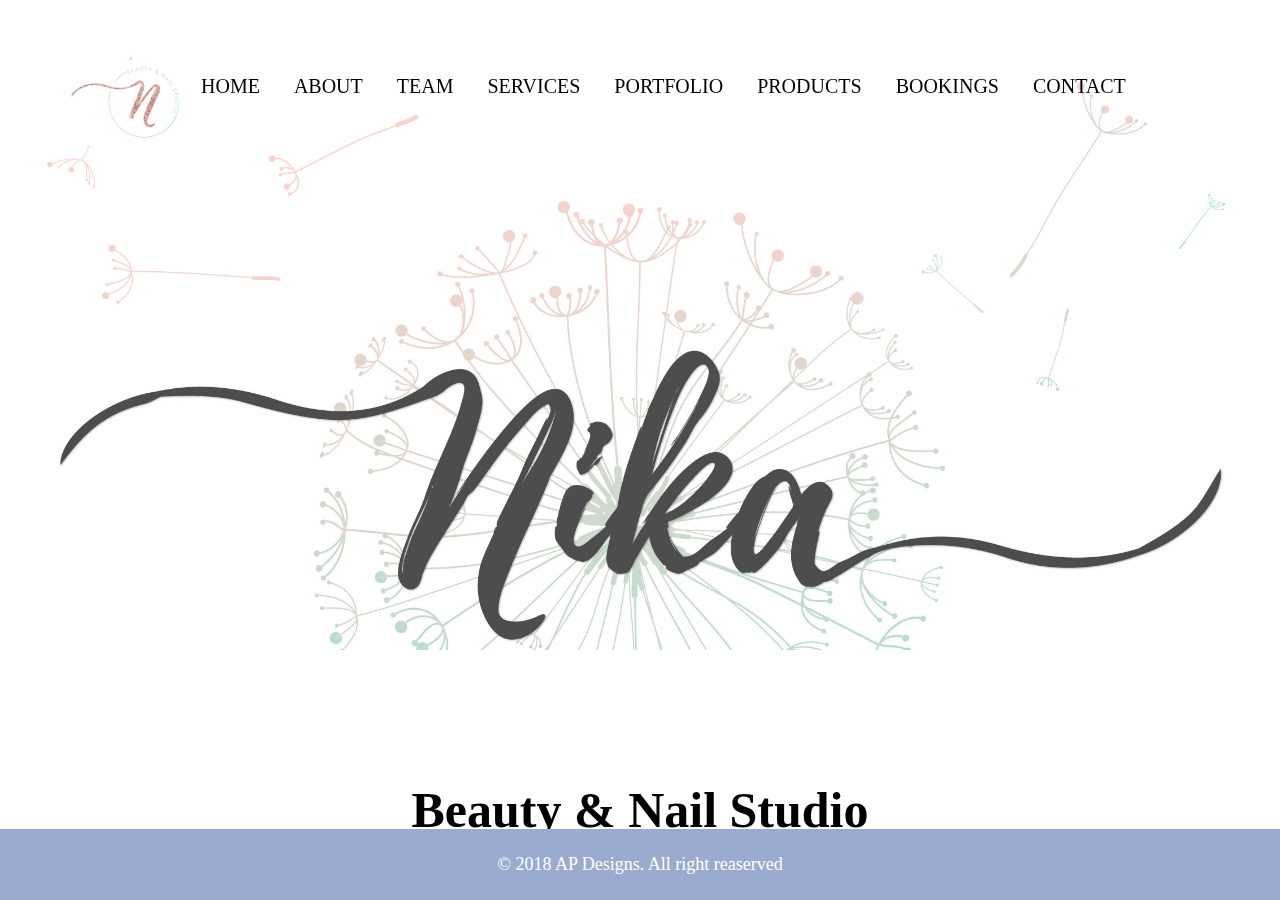
==== commit 0518f19b: "fixing css" ====
--- a/index.html
+++ b/index.html
@@ -18,7 +18,6 @@
 <body>
 
 	<div class="wrapper">
-
 		<div class="slide">
 			<div id="navbar" class="header">
 				<img class="logo" src="images/Logo-Submark-JPG.jpg" />
@@ -35,18 +34,19 @@
 					</ul>
 				</div>
 			</div>
-
-			<!--<div class="slideTitle">
-				<h1>Beauty & Nail Studio</h1>
-				<p>sed do eiusmod tempor incididunt ut labore dolor mangna aliqua. Ut enim mini veniam excerciation</p>
-			</div>
-		</div>-->
+		</div>
+	</div>
+	<div class="slideTitle">
+		<h1>Beauty & Nail Studio</h1>
+		<p>sed do eiusmod tempor incididunt ut labore dolor mangna aliqua. Ut enim mini veniam excerciation</p>
+	</div>
 
 
 
-			<div class="footer">
-				<p>&copy; 2018 AP Designs. All right reaserved</p>
-			</div>
+
+	<div class="footer">
+		<p>&copy; 2018 AP Designs. All right reaserved</p>
+	</div>
 
 </body>
 
--- a/css/style.css
+++ b/css/style.css
@@ -16,23 +16,18 @@
 src: local('Avenir LT Std 45 Book'), url('AvenirLTStd-Book.woff') format('woff');
 }
 
-.wrapper{
-	width: 100%;
-	height: auto;
-	min-height: 300px;
-	padding: 0 0px;
-}
+
 .slide{
 	width: 100%;
 	height: 650px;
-	position: relative;
+	position: fixed;
 	background-image: url(../images/Logo-Primary-Final-JPG.jpg);
 	background-size: cover;
 	background-repeat: no-repeat;
-	background-position: center center;
+	
 }
 .header{
-	position: relative;
+	position: fixed;
 	padding: 60px 66px;
 }
 .header .logo{
@@ -63,7 +58,7 @@
 	left: 50%;
 	transform: translate(-50%, -50%);
 	color: black;
-	font-family: Myriad Pro;
+	font-family: 'Playlist Script';
 }
 .slideTitle h1{
 	font-size: 50px;
@@ -325,6 +320,7 @@
 	margin: 35px 0 0;
 }
 .footer{
+	position: fixed;
 	background-color: #9aabcf;
 	display: inline-block;
 	width: 100%;
@@ -332,6 +328,7 @@
 	text-align: center;
 	font-family: Myriad Pro;
 	color: #ffffff;
+	bottom: 0;
 }
 .footer p{
 	padding-bottom: 10px;
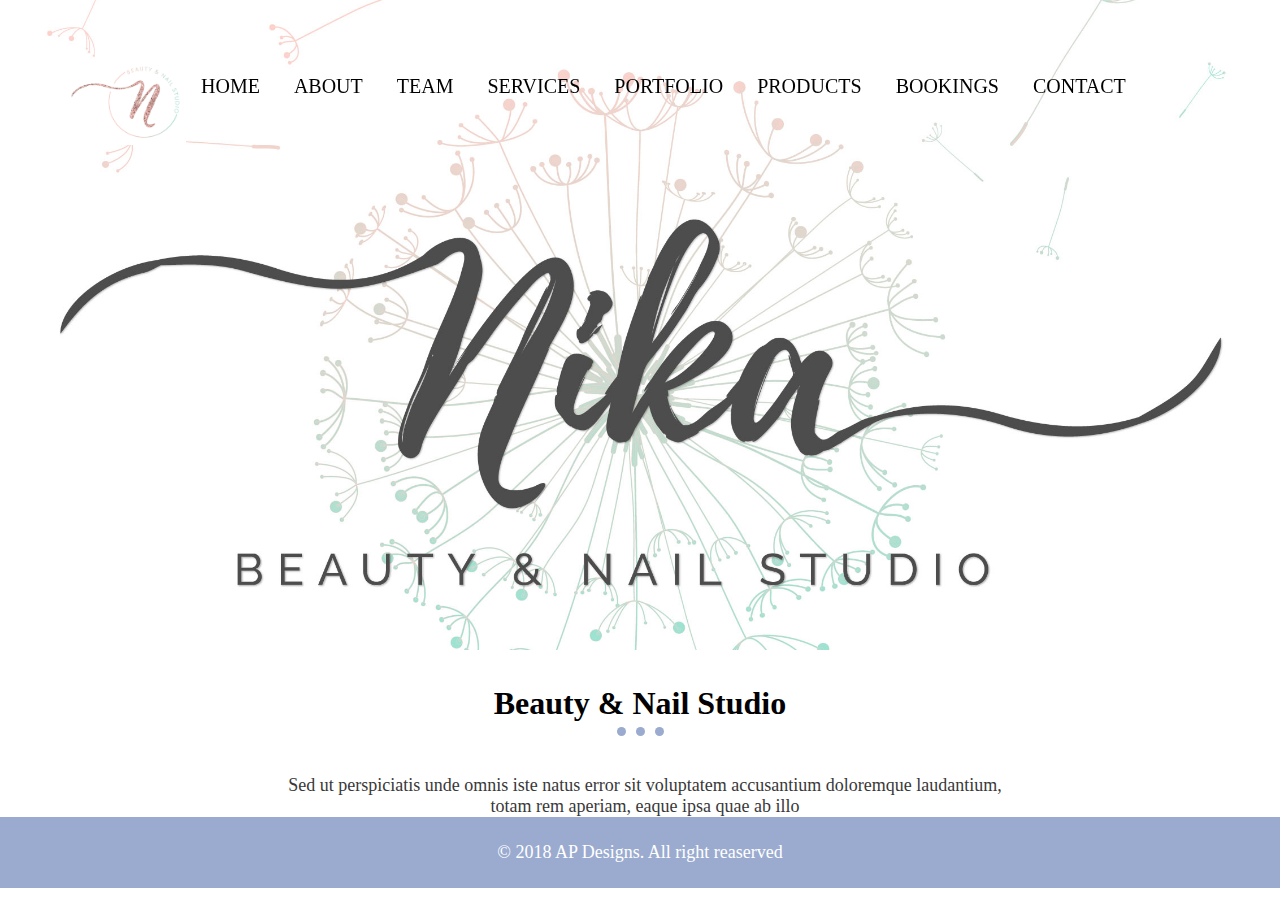
==== commit 2926fe1a: "Some more css updates and many more to come" ====
--- a/index.html
+++ b/index.html
@@ -36,10 +36,27 @@
 			</div>
 		</div>
 	</div>
-	<div class="slideTitle">
+
+	<div class="content">
+		<div class="content-title">
+			<h1> <a name="slideTitle"></a>Beauty & Nail Studio</h1>
+			<div class="border">
+				<span></span>
+				<span></span>
+				<span></span>
+			</div>
+		</div>
+		<p class="content-desc">
+			Sed ut perspiciatis unde omnis iste natus error sit voluptatem accusantium doloremque laudantium,
+			totam
+			rem aperiam, eaque ipsa quae ab illo
+		</p>
+	</div>
+
+	<!--<div class="slideTitle">
 		<h1>Beauty & Nail Studio</h1>
 		<p>sed do eiusmod tempor incididunt ut labore dolor mangna aliqua. Ut enim mini veniam excerciation</p>
-	</div>
+	</div> -->
 
 
 
--- a/css/style.css
+++ b/css/style.css
@@ -16,15 +16,20 @@
 src: local('Avenir LT Std 45 Book'), url('AvenirLTStd-Book.woff') format('woff');
 }
 
-
+.wrapper{
+	width: 100%;
+	height: auto;
+	min-height: 300px;
+	padding: 0 0px;
+}
 .slide{
 	width: 100%;
 	height: 650px;
-	position: fixed;
+	position: relative;
 	background-image: url(../images/Logo-Primary-Final-JPG.jpg);
 	background-size: cover;
 	background-repeat: no-repeat;
-	
+	background-position: center center;
 }
 .header{
 	position: fixed;
@@ -58,7 +63,7 @@
 	left: 50%;
 	transform: translate(-50%, -50%);
 	color: black;
-	font-family: 'Playlist Script';
+	font-family: Myriad Pro;
 }
 .slideTitle h1{
 	font-size: 50px;
@@ -106,68 +111,6 @@
 	font-family: Myriad Pro;
 }
 
-
-.skill-section{
-	display: inline-block;
-	width: 100%;
-	float: left;	
-	padding: 45px 0;
-}
-.skill-img{
-	width: 50%;
-	float: left;
-}
-.skill-img img{
-	width: 100%;
-}
-.skill-content{
-	width: 45%;
-	float: right;
-}
-h3.skill-title{
-	font-size: 28px;
-	font-family: Myriad Pro;
-	color: #393838;
-	font-weight: 500;
-	float: left;
-	width: 100%;
-}
-.skills{
-	width: 100%;
-	float: left;
-	padding-top: 30px;
-}
-.skills i{
-	color: #393838;
-	font-family: Myriad Pro;
-	clear: both;
-	float: left;
-	font-size: 18px;
-}
-.skills span{
-	width: 100%;
-	height: 25px;
-	margin-top: 5px;
-	border: 1px solid #9aabcf;
-	display: inline-block;
-	float: left;
-}
-.skills span abbr{
-	width: 70%;
-	height: 25px;
-	background-color: #9aabcf;
-	display: inline-block;
-}
-.skills.speaking span abbr{
-	width: 80%;
-}
-.skills.efficiency span abbr{
-	width: 96%;
-}
-.skills.computer span abbr{
-	width: 50%;
-}
-
 .about-content,.desk-img{
 	width: 100%;
 	float: left;
@@ -197,7 +140,7 @@
 	margin: 0 4%;
 }
 
-.clearfix{}
+
 .column{
 	width: 30%; 
 	display: inline-block;
@@ -320,7 +263,6 @@
 	margin: 35px 0 0;
 }
 .footer{
-	position: fixed;
 	background-color: #9aabcf;
 	display: inline-block;
 	width: 100%;
